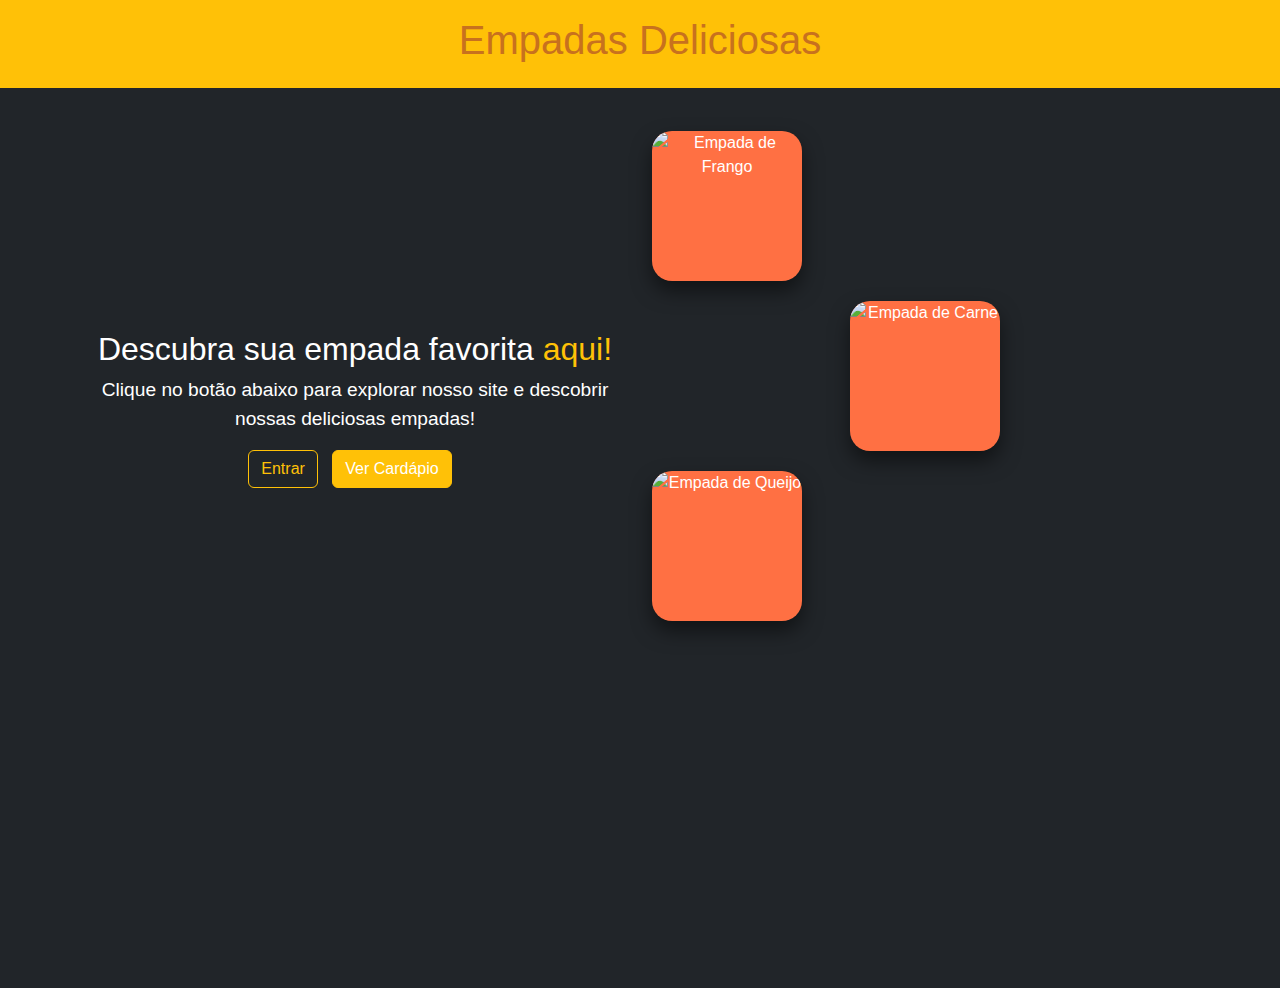
==== index.html @ d0903a62 "site de empadas" ====
<!DOCTYPE html>
<html lang="pt-BR">
  <head>
    <meta charset="UTF-8" />
    <meta name="viewport" content="width=device-width, initial-scale=1.0" />
    <title>Empadas Deliciosas</title>
    <!-- BOOTSTRAP -->
    <link
      href="https://cdn.jsdelivr.net/npm/bootstrap@5.3.0/dist/css/bootstrap.min.css"
      rel="stylesheet"
    />
    <!-- CSS -->
    <link href="css/styles.css" rel="stylesheet" />
  </head>

  <body>
    <div class="dark-mode">
      <header class="bg-warning text-center py-3">
        <h1>Empadas Deliciosas</h1>
      </header>

      <section class="hero-section text-center text-md-left" id="w-100">
        <div class="container">
          <div class="row align-items-center">
            <div class="col-md-6">
              <h2>
                Descubra sua empada favorita
                <span class="text-warning">aqui!</span>
              </h2>
              <p>
                Clique no botão abaixo para explorar nosso site e descobrir
                nossas deliciosas empadas!
              </p>

              <a href="pages/home.html" class="btn btn-outline-warning"
                >Entrar</a
              >
              <a href="pages/cardapio.html" class="btn btn-warning text-white"
                >Ver Cardápio</a
              >
            </div>
            <div class="col-md-6 image-container">
              <img
                class="animated-box"
                src="./imgs/img1.jpg"
                alt="Empada de Frango"
              />
              <img
                src="./imgs/img3.jpg"
                class="animated-box"
                alt="Empada de Carne"
              />
              <img
                src="./imgs/img2.jpg"
                class="animated-box"
                alt="Empada de Queijo"
              />
            </div>
          </div>
        </div>
      </section>
    </div>
    <!-- SCRIPT DO BOOTSTRAP -->
    <script src="https://code.jquery.com/jquery-3.5.1.slim.min.js"></script>
    <script src="https://cdn.jsdelivr.net/npm/@popperjs/core@2.5.4/dist/umd/popper.min.js"></script>
    <script src="https://stackpath.bootstrapcdn.com/bootstrap/4.5.2/js/bootstrap.min.js"></script>
  </body>
</html>
---- css/styles.css ----
body {
  font-family: "Inter", sans-serif;
  height: 100%;
}

/* PAGINA INDEX */

.dark-mode {
  background-color: #212529;
}

.hero-section {
  background-color: #212529;
  color: #fff;
  padding: 60px 0;
  position: relative;
  overflow: hidden;
}
#w-100 {
  height: 100vh;
}
.hero-section h1 {
  font-size: 3rem;
}
.hero-section p {
  font-size: 1.2rem;
}
.hero-section .btn {
  margin-right: 10px;
}
.hero-section .image-container {
  margin-top: 2rem;
  display: flex;
  flex-direction: column;
  align-items: center;
  gap: 20px;
  position: relative;
  top: 10%;
  transform: translateY(-10%);
}

.hero-section .image-container img {
  border-radius: 20px;
  box-shadow: 0 10px 20px rgba(0, 0, 0, 0.5);
  width: 150px;
  height: 150px;
  object-fit: cover;
}

.hero-section .image-container img:nth-child(1) {
  align-self: flex-start;
}

.hero-section .image-container img:nth-child(2) {
  align-self: center;
}

.hero-section .image-container img:nth-child(3) {
  align-self: flex-start;
}

@keyframes pulse {
  0% {
    transform: translateY(0);
  }
  50% {
    transform: translateY(-10px);
  }
  100% {
    transform: translateY(0);
  }
}

.animated-box {
  width: 150px;
  height: 150px;
  background-color: #ff7043;
  border-radius: 20px;
  box-shadow: 0 0 10px #ffa726, 0 0 20px #ffa726, 0 0 30px #ffa726;
  animation: pulse 3s infinite ease-in-out;
}

/* HEADER */

header {
  background-color: #ffa726 !important;
}

h1 {
  color: #c8711e !important;
}

/* NAVBAR */

.navbar-light .navbar-nav .nav-link {
  color: #ffa726;
}

.navbar-light .navbar-nav .nav-link:hover {
  color: #ff7043;
}
/* HOME */

.img-fixed {
  height: 300px;
  width: 100%;
  object-fit: cover;
}

.carousel-img {
  height: 500px;
  object-fit: cover;
}

.card-title {
  color: #ffa726 !important;
}

.img-team {
  width: 150px;
  height: 150px;
  object-fit: cover;
}

.custom-divider {
  width: 2px;
  height: 150px;
  background-color: #ffa726;
  position: relative;
}

.custom-divider::before,
.custom-divider::after {
  content: "";
  width: 10px;
  height: 10px;
  background-color: #c8711e;
  border-radius: 50%;
  position: absolute;
  left: 50%;
  transform: translateX(-50%);
}

.custom-divider::before {
  top: -5px;
}

.custom-divider::after {
  bottom: -5px;
}
/*CLASSE DO BOOTSTRAP */

.blockquote-footer {
  margin-top: 2rem !important;
  margin-bottom: 1rem;
  font-size: 0.875em;
  color: #6c757d;
}

.carousel-caption {
  background-color: #212529;
}

thead.bg-warning th {
  background-color: #ffa726 !important;
  color: #fff;
}

.map-container {
  position: relative;
  width: 100%;
  height: 500px;
}

.map-container iframe {
  position: absolute;
  top: 0;
  left: 50%;
  transform: translateX(-50%);
  width: 100%;
  height: 100%;
  border: none;
  border-radius: 10px;
  box-shadow: 0 4px 8px rgba(0, 0, 0, 0.1);
}

@media (max-width: 768px) {
  .hero-section .image-container img {
    width: 120px;
    height: 120px;
  }
}

@media (max-width: 576px) {
  .hero-section .image-container {
    top: 0;
    transform: translateY(0);
  }

  .hero-section .image-container img {
    width: 100px;
    height: 100px;
  }

  .hero-section .image-container img:nth-child(1),
  .hero-section .image-container img:nth-child(2),
  .hero-section .image-container img:nth-child(3) {
    align-self: center;
  }
}

@media (max-width: 768px) {
  .img-fixed {
    height: 150px;
  }
}

@media (max-width: 576px) {
  .img-fixed {
    height: 100px;
  }
}
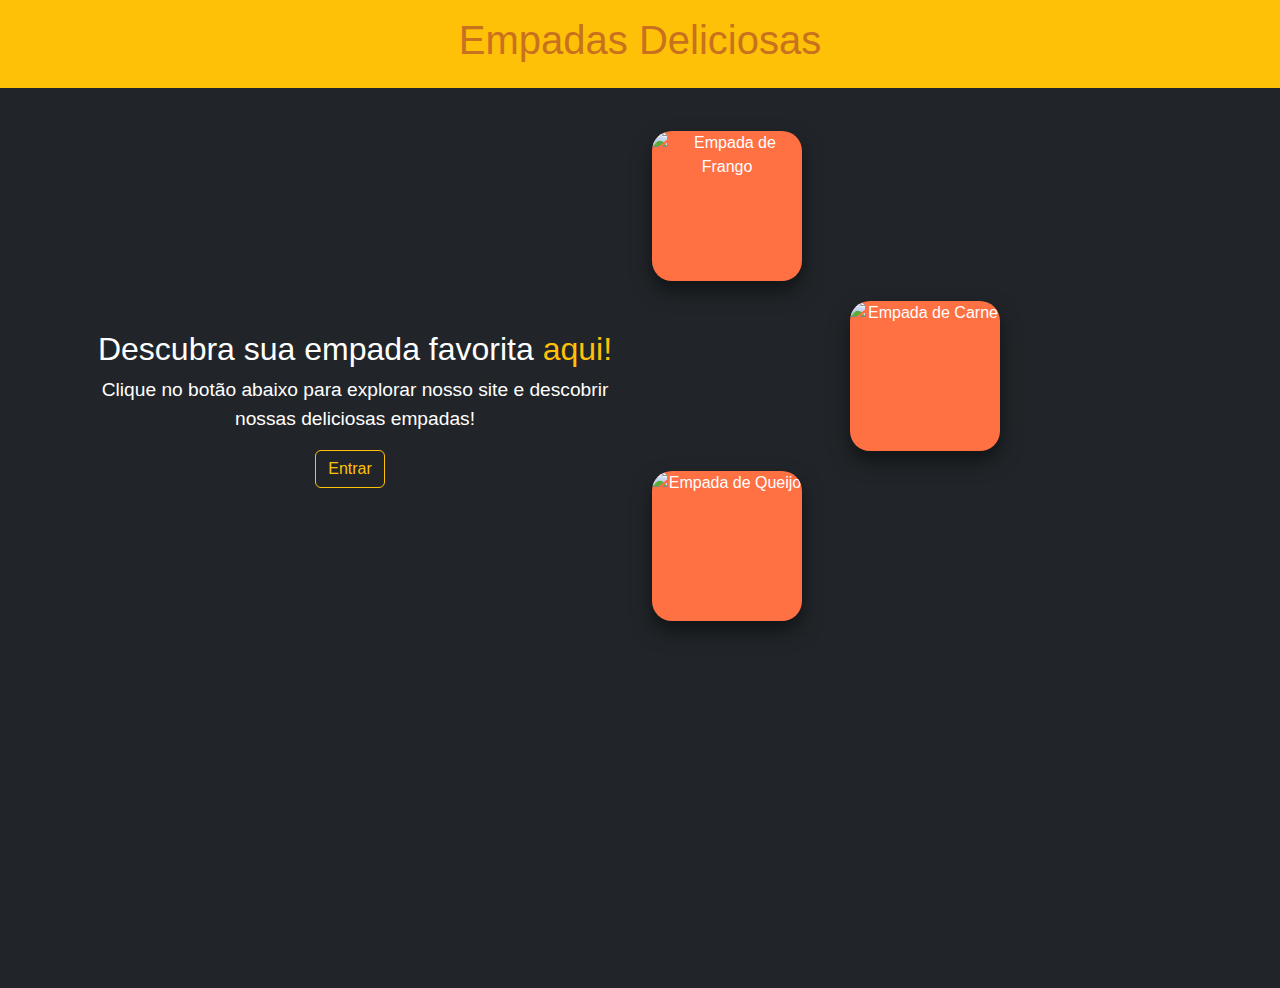
==== commit f8e59504: "retirada de botao na pagina index" ====
--- a/index.html
+++ b/index.html
@@ -35,9 +35,6 @@
               <a href="pages/home.html" class="btn btn-outline-warning"
                 >Entrar</a
               >
-              <a href="pages/cardapio.html" class="btn btn-warning text-white"
-                >Ver Cardápio</a
-              >
             </div>
             <div class="col-md-6 image-container">
               <img
